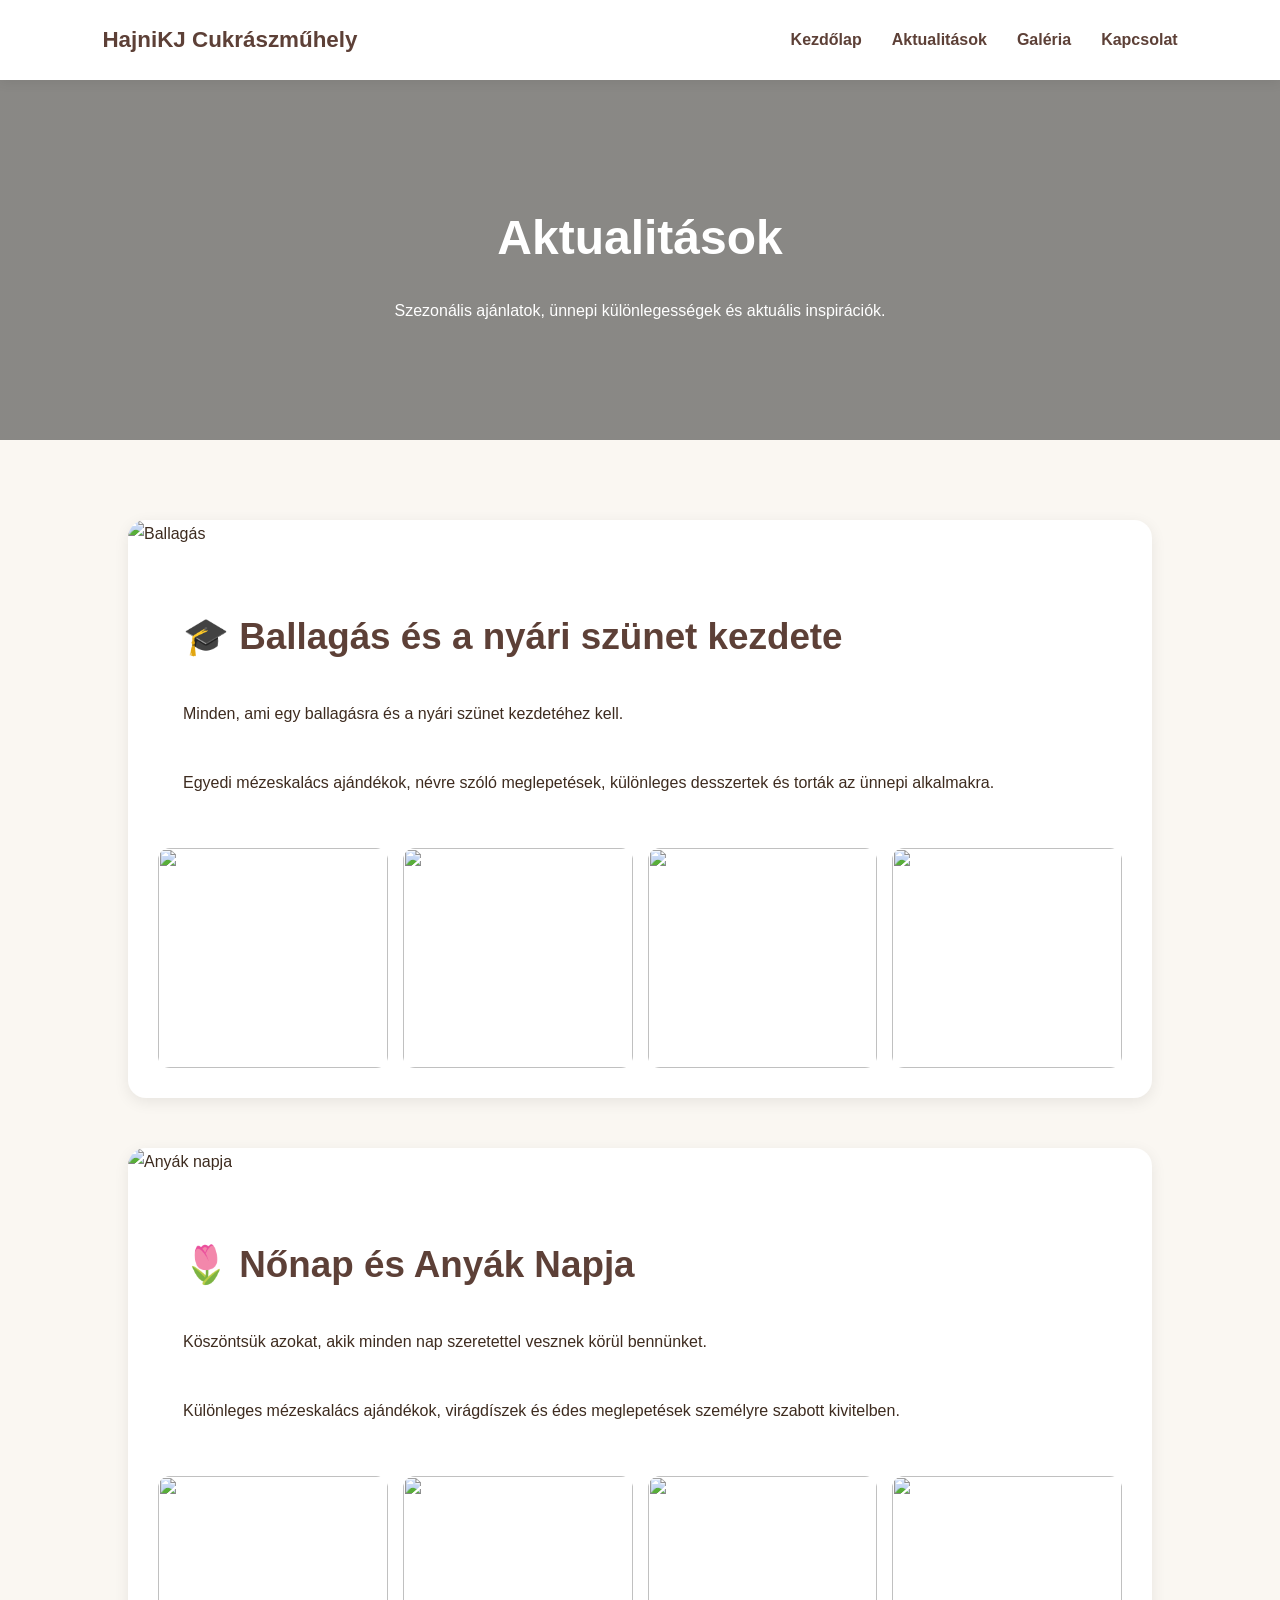
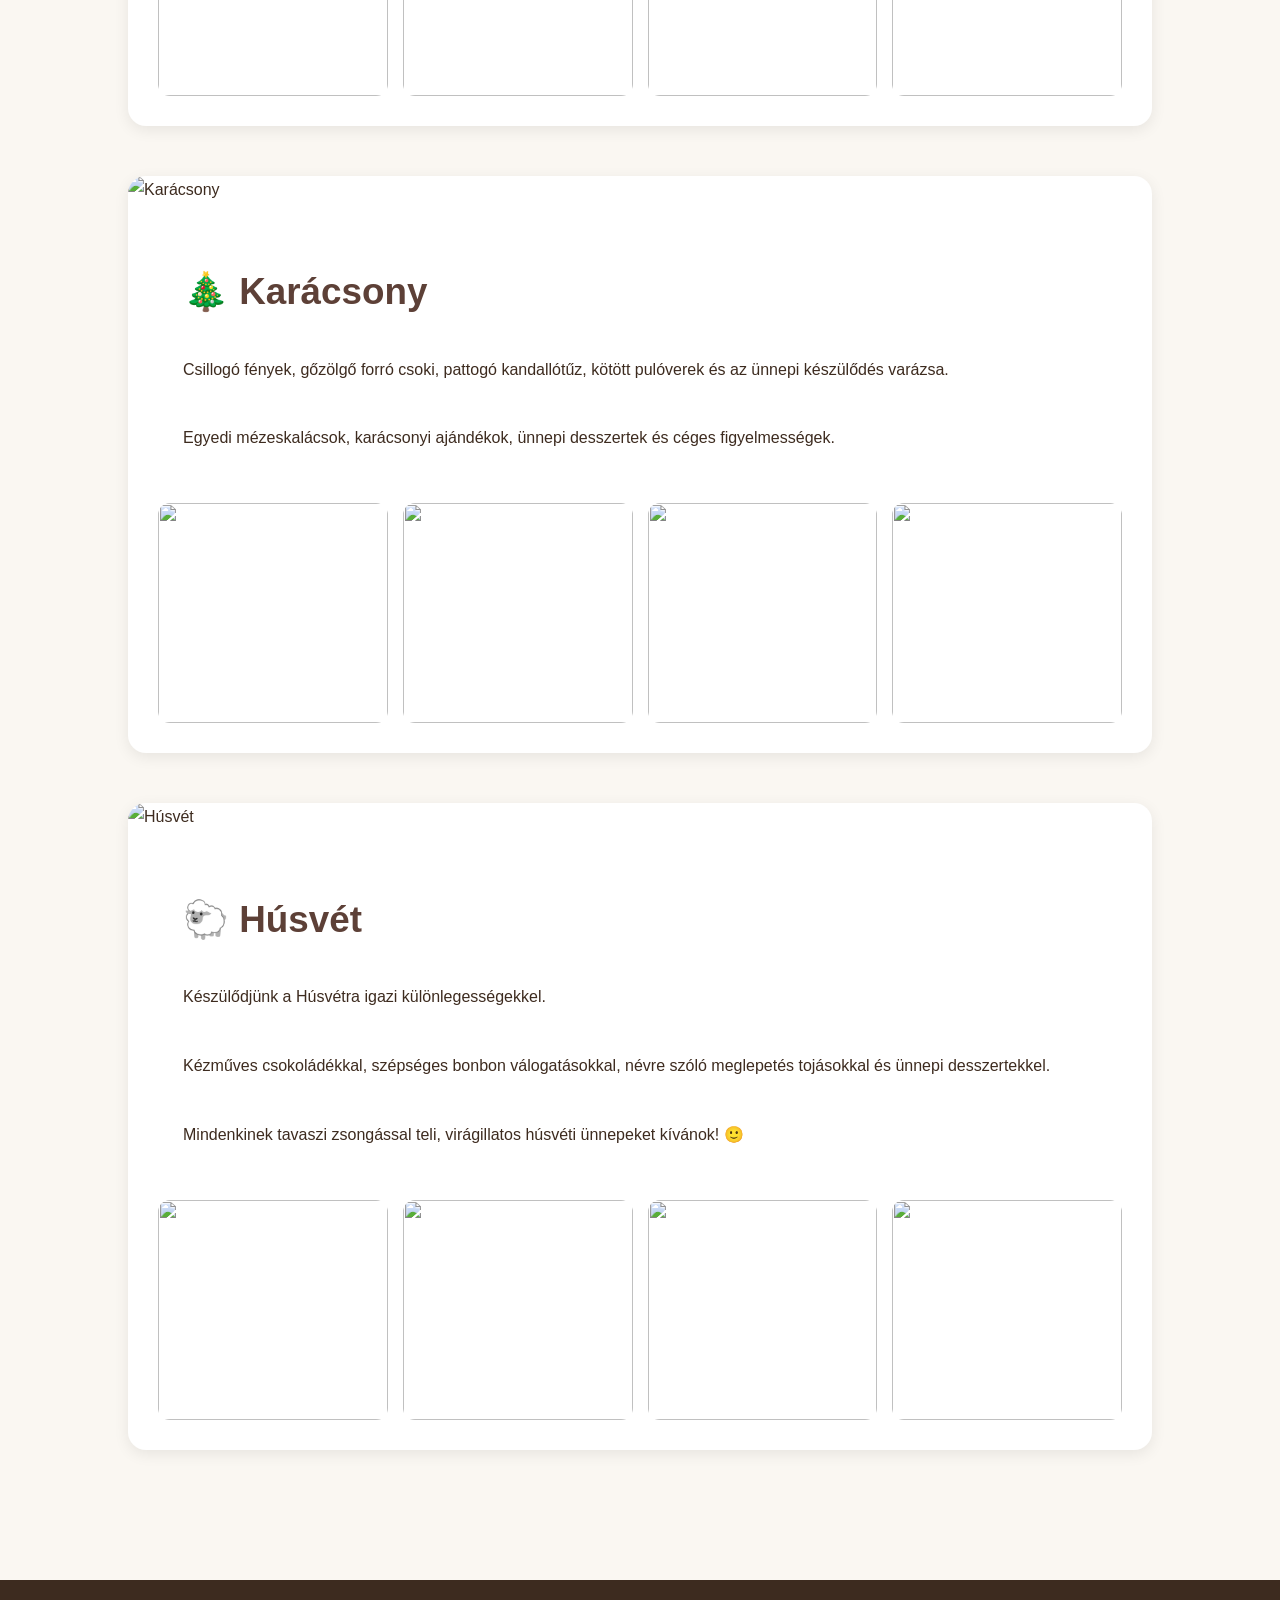
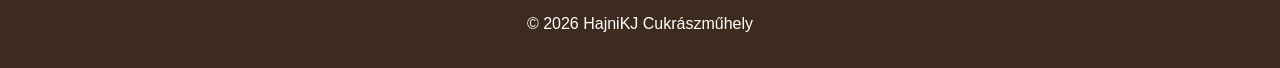
==== aktualitasok.html @ 7b733319 "Skeleton for final page structure, with placeholders" ====
<!DOCTYPE html>
<html lang="hu">

<head>
    <meta charset="UTF-8">
    <meta name="viewport" content="width=device-width, initial-scale=1.0">

    <title>Aktualitások | HajniKJ Cukrászműhely</title>

    <link rel="stylesheet" href="styles.css">
</head>

<body>

    <nav class="navbar">

        <div class="logo">
            HajniKJ Cukrászműhely
        </div>

        <ul>
            <li><a href="index.html">Kezdőlap</a></li>
            <li><a href="aktualitasok.html">Aktualitások</a></li>
            <li><a href="galeria.html">Galéria</a></li>
            <li><a href="kapcsolat.html">Kapcsolat</a></li>
        </ul>

    </nav>

    <header class="page-header">

        <div class="page-header-content">

            <h1>Aktualitások</h1>

            <p>
                Szezonális ajánlatok, ünnepi különlegességek és aktuális inspirációk.
            </p>

        </div>

    </header>

    <section class="section">

        <div class="news-card">

            <img
                src="https://images.unsplash.com/photo-1523580846011-d3a5bc25702b?q=80&w=1600"
                alt="Ballagás">

            <div class="news-content">

                <h2>🎓 Ballagás és a nyári szünet kezdete</h2>

                <p>
                    Minden, ami egy ballagásra és a nyári szünet kezdetéhez kell.
                </p>

                <p>
                    Egyedi mézeskalács ajándékok, névre szóló meglepetések,
                    különleges desszertek és torták az ünnepi alkalmakra.
                </p>

                <div class="season-gallery">

                    <img src="https://picsum.photos/400/300?11">
                    <img src="https://picsum.photos/400/300?12">
                    <img src="https://picsum.photos/400/300?13">
                    <img src="https://picsum.photos/400/300?14">

                </div>

            </div>

        </div>

        <div class="news-card">

            <img
                src="https://images.unsplash.com/photo-1517841905240-472988babdf9?q=80&w=1600"
                alt="Anyák napja">

            <div class="news-content">

                <h2>🌷 Nőnap és Anyák Napja</h2>

                <p>
                    Köszöntsük azokat, akik minden nap szeretettel vesznek körül bennünket.
                </p>

                <p>
                    Különleges mézeskalács ajándékok, virágdíszek és édes
                    meglepetések személyre szabott kivitelben.
                </p>

                <div class="season-gallery">

                    <img src="https://picsum.photos/400/300?21">
                    <img src="https://picsum.photos/400/300?22">
                    <img src="https://picsum.photos/400/300?23">
                    <img src="https://picsum.photos/400/300?24">

                </div>

            </div>

        </div>

        <div class="news-card">

            <img
                src="https://images.unsplash.com/photo-1512389142860-9c449e58a543?q=80&w=1600"
                alt="Karácsony">

            <div class="news-content">

                <h2>🎄 Karácsony</h2>

                <p>
                    Csillogó fények, gőzölgő forró csoki, pattogó kandallótűz,
                    kötött pulóverek és az ünnepi készülődés varázsa.
                </p>

                <p>
                    Egyedi mézeskalácsok, karácsonyi ajándékok,
                    ünnepi desszertek és céges figyelmességek.
                </p>

                <div class="season-gallery">

                    <img src="https://picsum.photos/400/300?31">
                    <img src="https://picsum.photos/400/300?32">
                    <img src="https://picsum.photos/400/300?33">
                    <img src="https://picsum.photos/400/300?34">

                </div>

            </div>

        </div>

        <div class="news-card">

            <img
                src="https://images.unsplash.com/photo-1457305237443-44c3d5a30b89?q=80&w=1600"
                alt="Húsvét">

            <div class="news-content">

                <h2>🐑 Húsvét</h2>

                <p>
                    Készülődjünk a Húsvétra igazi különlegességekkel.
                </p>

                <p>
                    Kézműves csokoládékkal, szépséges bonbon válogatásokkal,
                    névre szóló meglepetés tojásokkal és ünnepi desszertekkel.
                </p>

                <p>
                    Mindenkinek tavaszi zsongással teli,
                    virágillatos húsvéti ünnepeket kívánok! 🙂
                </p>

                <div class="season-gallery">

                    <img src="https://picsum.photos/400/300?41">
                    <img src="https://picsum.photos/400/300?42">
                    <img src="https://picsum.photos/400/300?43">
                    <img src="https://picsum.photos/400/300?44">

                </div>

            </div>

        </div>

    </section>

    <footer>

        © 2026 HajniKJ Cukrászműhely

    </footer>

</body>

</html>
---- styles.css ----
*
{
    margin: 0;
    padding: 0;
    box-sizing: border-box;
}

html
{
    scroll-behavior: smooth;
}

body
{
    font-family: "Segoe UI", sans-serif;
    background: #faf7f2;
    color: #3d2b1f;
    line-height: 1.8;
}

/* -------------------- */
/* NAVBAR */
/* -------------------- */

.navbar
{
    position: sticky;
    top: 0;
    z-index: 1000;

    display: flex;
    justify-content: space-between;
    align-items: center;

    padding: 20px 8%;

    background: rgba(255,255,255,0.97);

    backdrop-filter: blur(8px);

    box-shadow: 0 2px 12px rgba(0,0,0,0.08);
}

.logo
{
    font-size: 1.4rem;
    font-weight: 700;
    color: #5d4037;
}

.navbar ul
{
    display: flex;
    gap: 30px;

    list-style: none;
}

.navbar a
{
    text-decoration: none;
    color: #5d4037;
    font-weight: 600;

    transition: 0.2s;
}

.navbar a:hover
{
    color: #c58b4e;
}

/* -------------------- */
/* HERO */
/* -------------------- */

.hero-header
{
    min-height: 85vh;

    background:
        linear-gradient(
            rgba(0,0,0,.45),
            rgba(0,0,0,.45)
        ),
        url("https://images.unsplash.com/photo-1578985545062-69928b1d9587?q=80&w=1800");

    background-size: cover;
    background-position: center;

    display: flex;
    justify-content: center;
    align-items: center;

    text-align: center;
}

.hero
{
    color: white;
    padding: 30px;
}

.hero h1
{
    font-size: 4rem;
    margin-bottom: 20px;
}

.hero p
{
    font-size: 1.5rem;
    margin-bottom: 30px;
}

/* -------------------- */
/* BUTTONS */
/* -------------------- */

.button
{
    display: inline-block;

    padding: 15px 30px;

    border-radius: 999px;

    background: #c58b4e;

    color: white;
    text-decoration: none;
    font-weight: 600;

    transition: .25s;
}

.button:hover
{
    background: #a66f38;
    transform: translateY(-2px);
}

/* -------------------- */
/* SECTIONS */
/* -------------------- */

.section
{
    padding: 80px 10%;
}

.section h2
{
    text-align: center;

    margin-bottom: 40px;

    color: #5d4037;

    font-size: 2.3rem;
}

.section p
{
    margin-bottom: 15px;
}

/* -------------------- */
/* ABOUT */
/* -------------------- */

.about
{
    max-width: 1000px;
    margin: auto;
    font-size: 1.1rem;
}

.about p
{
    margin-bottom: 20px;
}

/* -------------------- */
/* WARNING BANNER */
/* -------------------- */

.warning-banner
{
    background: #b71c1c;
    color: white;

    text-align: center;

    padding: 50px 20px;
}

.warning-banner h2
{
    color: white;
    margin-bottom: 15px;
}

.warning-banner p
{
    font-size: 1.1rem;
}

/* -------------------- */
/* CARDS */
/* -------------------- */

.cards
{
    display: grid;

    grid-template-columns:
        repeat(auto-fit, minmax(250px,1fr));

    gap: 25px;
}

.card
{
    background: white;

    padding: 30px;

    border-radius: 16px;

    box-shadow:
        0 5px 20px rgba(0,0,0,.08);

    transition: .25s;
}

.card:hover
{
    transform: translateY(-5px);
}

.card h3
{
    margin-bottom: 15px;
    color: #5d4037;
}

/* -------------------- */
/* DETAILS */
/* -------------------- */

details
{
    background: white;

    border-radius: 15px;

    padding: 20px;

    margin-top: 20px;

    box-shadow:
        0 3px 12px rgba(0,0,0,.08);
}

summary
{
    cursor: pointer;

    font-size: 1.15rem;
    font-weight: bold;

    color: #5d4037;
}

details ul
{
    margin-top: 20px;
    padding-left: 25px;
}

details h3
{
    margin-top: 25px;
    margin-bottom: 15px;
}

/* -------------------- */
/* GALLERY */
/* -------------------- */

.gallery
{
    display: grid;

    grid-template-columns:
        repeat(auto-fit,minmax(300px,1fr));

    gap: 25px;
}

.gallery img
{
    width: 100%;
    height: 300px;

    object-fit: cover;

    border-radius: 16px;

    transition: .3s;

    box-shadow:
        0 4px 15px rgba(0,0,0,.08);
}

.gallery img:hover
{
    transform: scale(1.03);
}

/* -------------------- */
/* BLOG */
/* -------------------- */

.news-card
{
    background: white;

    border-radius: 18px;

    overflow: hidden;

    margin-bottom: 50px;

    box-shadow:
        0 4px 15px rgba(0,0,0,.08);
}

.news-card img
{
    width: 100%;
    height: 350px;

    object-fit: cover;
}

.news-card h2
{
    padding: 25px 25px 10px;
    margin: 0;
    text-align: left;
}

.news-card p
{
    padding: 0 25px 25px;
}

/* -------------------- */
/* CONTACT PAGE */
/* -------------------- */

.contact-wrapper
{
    max-width: 1000px;
    margin: auto;
}

.contact-info
{
    text-align: center;
    margin-bottom: 50px;
}

.contact-info p
{
    margin-bottom: 10px;
}

.contact-info a
{
    color: #5d4037;
    text-decoration: none;
}

.contact-info a:hover
{
    color: #c58b4e;
}

form
{
    background: white;

    padding: 40px;

    border-radius: 18px;

    box-shadow:
        0 5px 20px rgba(0,0,0,.08);
}

input,
textarea,
select
{
    width: 100%;

    padding: 15px;

    margin-bottom: 15px;

    border: 1px solid #ddd;

    border-radius: 10px;

    font-size: 1rem;
}

textarea
{
    resize: vertical;
}

button
{
    border: none;

    background: #c58b4e;

    color: white;

    padding: 15px 30px;

    border-radius: 999px;

    font-size: 1rem;

    cursor: pointer;

    transition: .25s;
}

button:hover
{
    background: #a66f38;
}

/* -------------------- */
/* FOOTER */
/* -------------------- */

footer
{
    background: #3d2b1f;

    color: white;

    text-align: center;

    padding: 30px;
}

/* -------------------- */
/* MOBILE */
/* -------------------- */

@media (max-width: 768px)
{
    .navbar
    {
        flex-direction: column;
        gap: 15px;
    }

    .navbar ul
    {
        flex-wrap: wrap;
        justify-content: center;
        gap: 15px;
    }

    .hero h1
    {
        font-size: 2.4rem;
    }

    .hero p
    {
        font-size: 1.1rem;
    }

    .section
    {
        padding: 60px 6%;
    }

    form
    {
        padding: 25px;
    }
}

/* -------------------- */
/* PAGE HEADER */
/* -------------------- */

.page-header
{
    height: 40vh;

    background:
        linear-gradient(
            rgba(0,0,0,.45),
            rgba(0,0,0,.45)
        ),
        url("https://images.unsplash.com/photo-1551024601-bec78aea704b?q=80&w=1600");

    background-size: cover;
    background-position: center;

    display: flex;
    justify-content: center;
    align-items: center;

    text-align: center;
}

.page-header-content
{
    color: white;
}

.page-header-content h1
{
    font-size: 3rem;
    margin-bottom: 15px;
}

/* -------------------- */
/* NEWS CONTENT */
/* -------------------- */

.news-content
{
    padding: 30px;
}

.news-content h2
{
    text-align: left;
    margin-bottom: 20px;
}

/* -------------------- */
/* SEASON GALLERY */
/* -------------------- */

.season-gallery
{
    display: grid;

    grid-template-columns:
        repeat(auto-fit,minmax(220px,1fr));

    gap: 15px;

    margin-top: 25px;
}

.season-gallery img
{
    width: 100%;
    height: 220px;

    object-fit: cover;

    border-radius: 12px;

    transition: .3s;
}

.season-gallery img:hover
{
    transform: scale(1.03);
}

/* -------------------- */
/* GALLERY PAGE */
/* -------------------- */

.gallery-intro
{
    max-width: 900px;
    margin: auto;
    text-align: center;
    font-size: 1.1rem;
}

.gallery-grid
{
    display: grid;

    grid-template-columns:
        repeat(auto-fit,minmax(280px,1fr));

    gap: 20px;
}

.gallery-grid img
{
    width: 100%;
    aspect-ratio: 1;

    object-fit: cover;

    border-radius: 16px;

    cursor: pointer;

    transition: .3s;

    box-shadow:
        0 4px 15px rgba(0,0,0,.08);
}

.gallery-grid img:hover
{
    transform: scale(1.03);
}
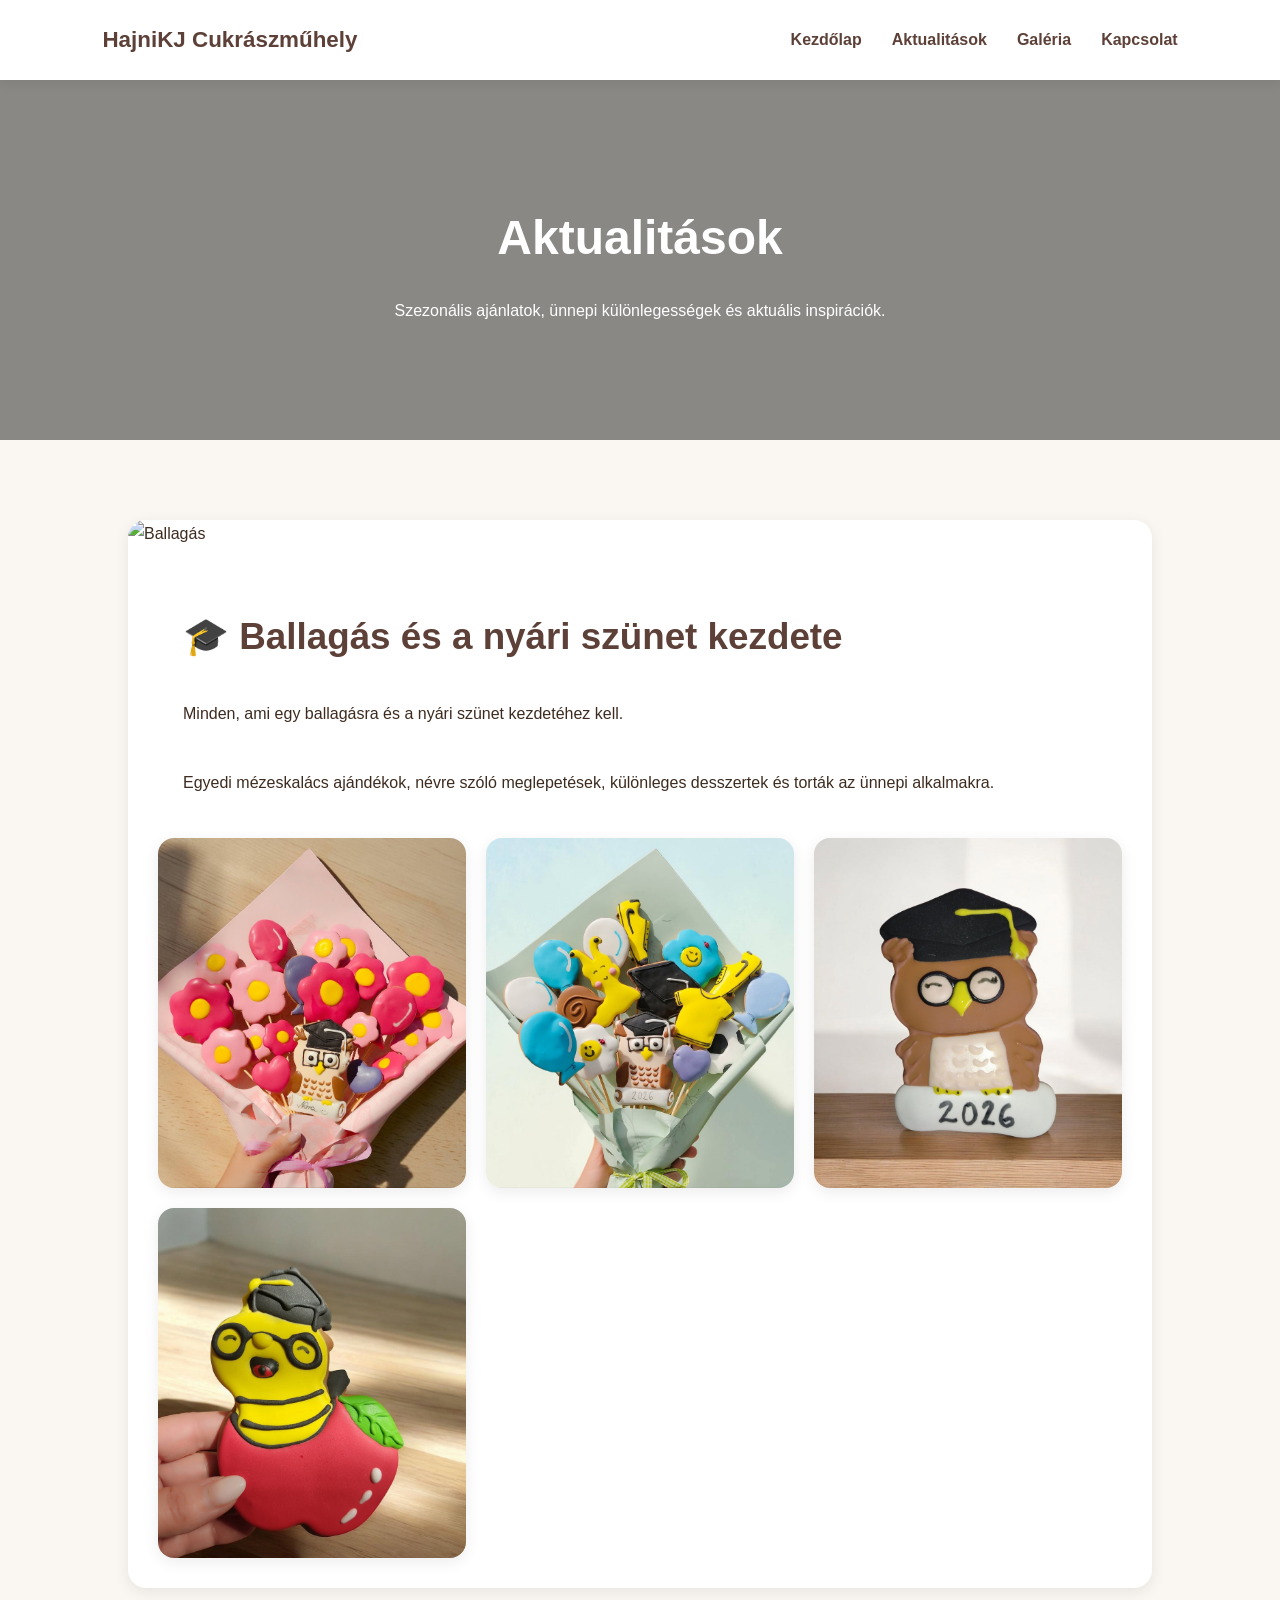
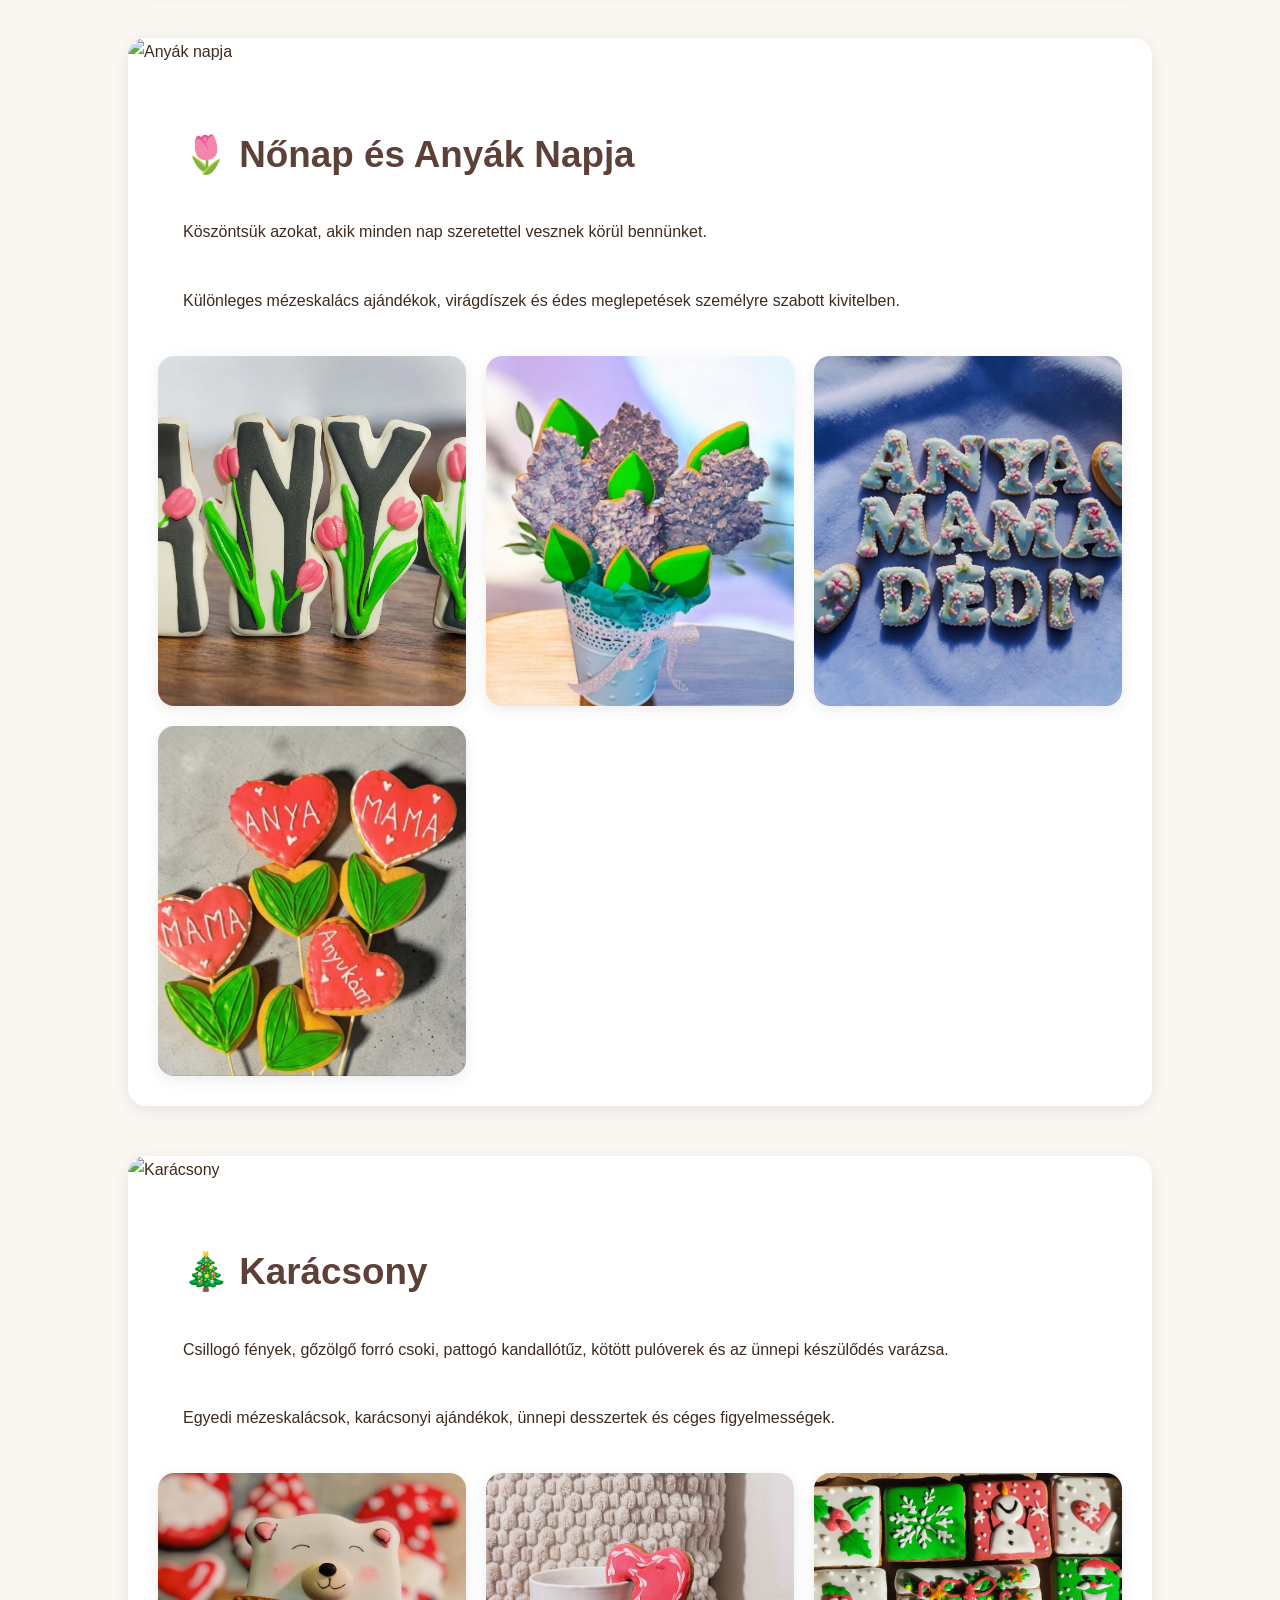
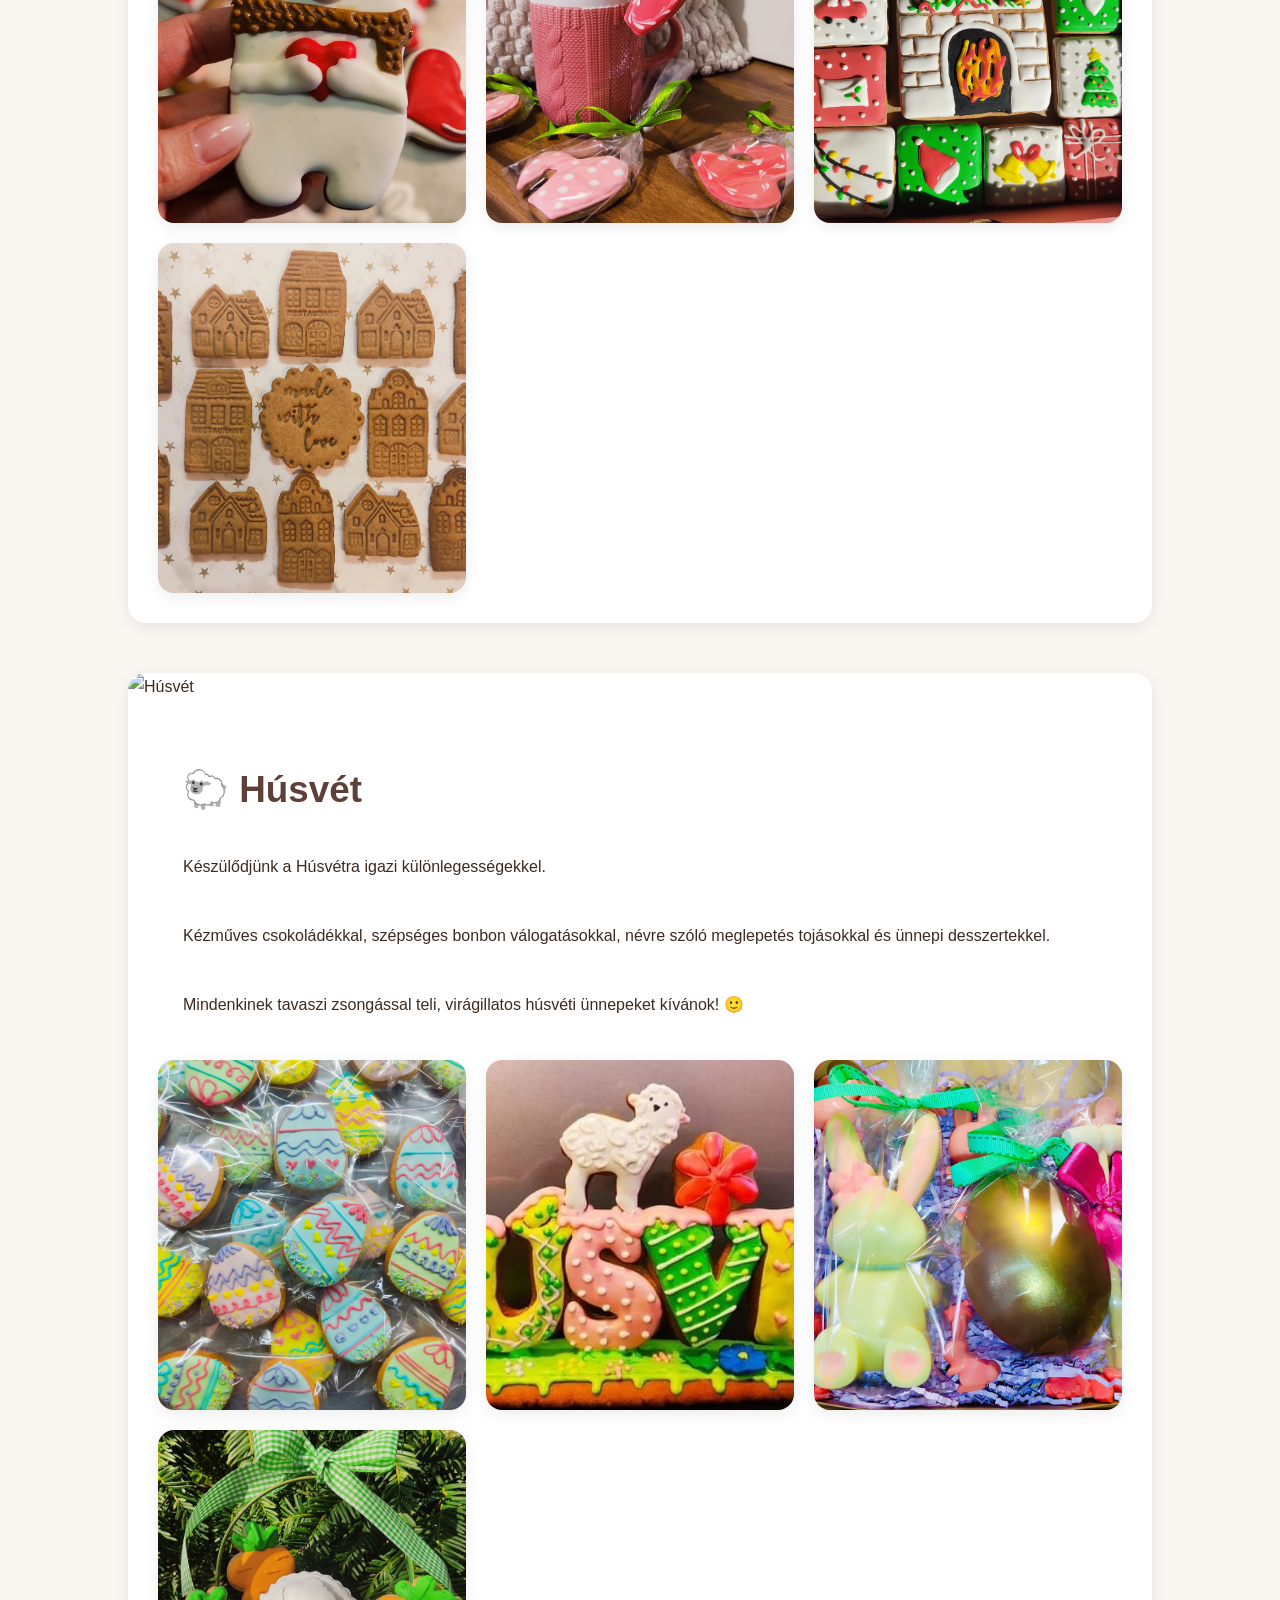
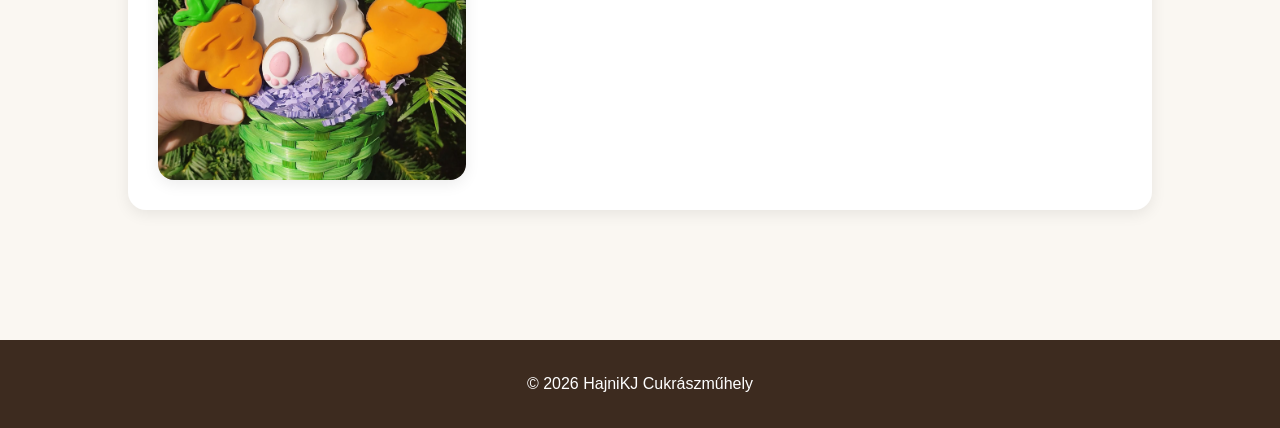
==== commit d217c04b: "Updated gallery logic: now images are being filled up from pre-generated image DB" ====
--- a/aktualitasok.html
+++ b/aktualitasok.html
@@ -46,7 +46,7 @@
         <div class="news-card">
 
             <img
-                src="https://images.unsplash.com/photo-1523580846011-d3a5bc25702b?q=80&w=1600"
+                src="https://images.unsplash.com/photo-1590012314607-cda9d9b699ae?q=80&w=1600"
                 alt="Ballagás">
 
             <div class="news-content">
@@ -62,12 +62,12 @@
                     különleges desszertek és torták az ünnepi alkalmakra.
                 </p>
 
-                <div class="season-gallery">
+                <div class="gallery-grid">
 
-                    <img src="https://picsum.photos/400/300?11">
-                    <img src="https://picsum.photos/400/300?12">
-                    <img src="https://picsum.photos/400/300?13">
-                    <img src="https://picsum.photos/400/300?14">
+                    <img src="images/aktualitasok/ballagas (1).jpg">
+                    <img src="images/aktualitasok/ballagas (2).jpg">
+                    <img src="images/aktualitasok/ballagas (3).jpg">
+                    <img src="images/aktualitasok/ballagas (4).jpg">
 
                 </div>
 
@@ -78,7 +78,7 @@
         <div class="news-card">
 
             <img
-                src="https://images.unsplash.com/photo-1517841905240-472988babdf9?q=80&w=1600"
+                src="https://images.unsplash.com/photo-1526047932273-341f2a7631f9?q=80&w=1600"
                 alt="Anyák napja">
 
             <div class="news-content">
@@ -94,12 +94,12 @@
                     meglepetések személyre szabott kivitelben.
                 </p>
 
-                <div class="season-gallery">
+                <div class="gallery-grid">
 
-                    <img src="https://picsum.photos/400/300?21">
-                    <img src="https://picsum.photos/400/300?22">
-                    <img src="https://picsum.photos/400/300?23">
-                    <img src="https://picsum.photos/400/300?24">
+                    <img src="images/aktualitasok/anyak_napja (1).jpg">
+                    <img src="images/aktualitasok/anyak_napja (2).jpg">
+                    <img src="images/aktualitasok/anyak_napja (3).jpg">
+                    <img src="images/aktualitasok/anyak_napja (4).jpg">
 
                 </div>
 
@@ -110,7 +110,7 @@
         <div class="news-card">
 
             <img
-                src="https://images.unsplash.com/photo-1512389142860-9c449e58a543?q=80&w=1600"
+                src="https://images.unsplash.com/photo-1545048702-79362596cdc9?q=80&w=1600"
                 alt="Karácsony">
 
             <div class="news-content">
@@ -127,12 +127,12 @@
                     ünnepi desszertek és céges figyelmességek.
                 </p>
 
-                <div class="season-gallery">
+                <div class="gallery-grid">
 
-                    <img src="https://picsum.photos/400/300?31">
-                    <img src="https://picsum.photos/400/300?32">
-                    <img src="https://picsum.photos/400/300?33">
-                    <img src="https://picsum.photos/400/300?34">
+                    <img src="images/aktualitasok/karacsony (1).jpg">
+                    <img src="images/aktualitasok/karacsony (2).jpg">
+                    <img src="images/aktualitasok/karacsony (3).jpg">
+                    <img src="images/aktualitasok/karacsony (4).jpg">
 
                 </div>
 
@@ -143,7 +143,7 @@
         <div class="news-card">
 
             <img
-                src="https://images.unsplash.com/photo-1457305237443-44c3d5a30b89?q=80&w=1600"
+                src="https://images.unsplash.com/photo-1556815992-e4c14fad039a?q=80&w=1600"
                 alt="Húsvét">
 
             <div class="news-content">
@@ -164,12 +164,12 @@
                     virágillatos húsvéti ünnepeket kívánok! 🙂
                 </p>
 
-                <div class="season-gallery">
+                <div class="gallery-grid">
 
-                    <img src="https://picsum.photos/400/300?41">
-                    <img src="https://picsum.photos/400/300?42">
-                    <img src="https://picsum.photos/400/300?43">
-                    <img src="https://picsum.photos/400/300?44">
+                    <img src="images/aktualitasok/husvet (1).jpg">
+                    <img src="images/aktualitasok/husvet (2).jpg">
+                    <img src="images/aktualitasok/husvet (3).jpg">
+                    <img src="images/aktualitasok/husvet (4).jpg">
 
                 </div>
 
--- a/styles.css
+++ b/styles.css
@@ -181,6 +181,27 @@
     margin-bottom: 20px;
 }
 
+.about-with-image
+{
+    display: grid;
+    grid-template-columns: minmax(0,1fr) minmax(260px,360px);
+    align-items: end;
+    gap: 40px;
+}
+
+.about-profile
+{
+    width: 100%;
+    aspect-ratio: 4 / 5;
+
+    object-fit: cover;
+
+    border-radius: 16px;
+
+    box-shadow:
+        0 6px 22px rgba(0,0,0,.12);
+}
+
 /* -------------------- */
 /* WARNING BANNER */
 /* -------------------- */
@@ -499,6 +520,18 @@
     form
     {
         padding: 25px;
+    }
+
+    .about-with-image
+    {
+        grid-template-columns: 1fr;
+        gap: 25px;
+    }
+
+    .about-profile
+    {
+        max-width: 420px;
+        margin: auto;
     }
 }
 
